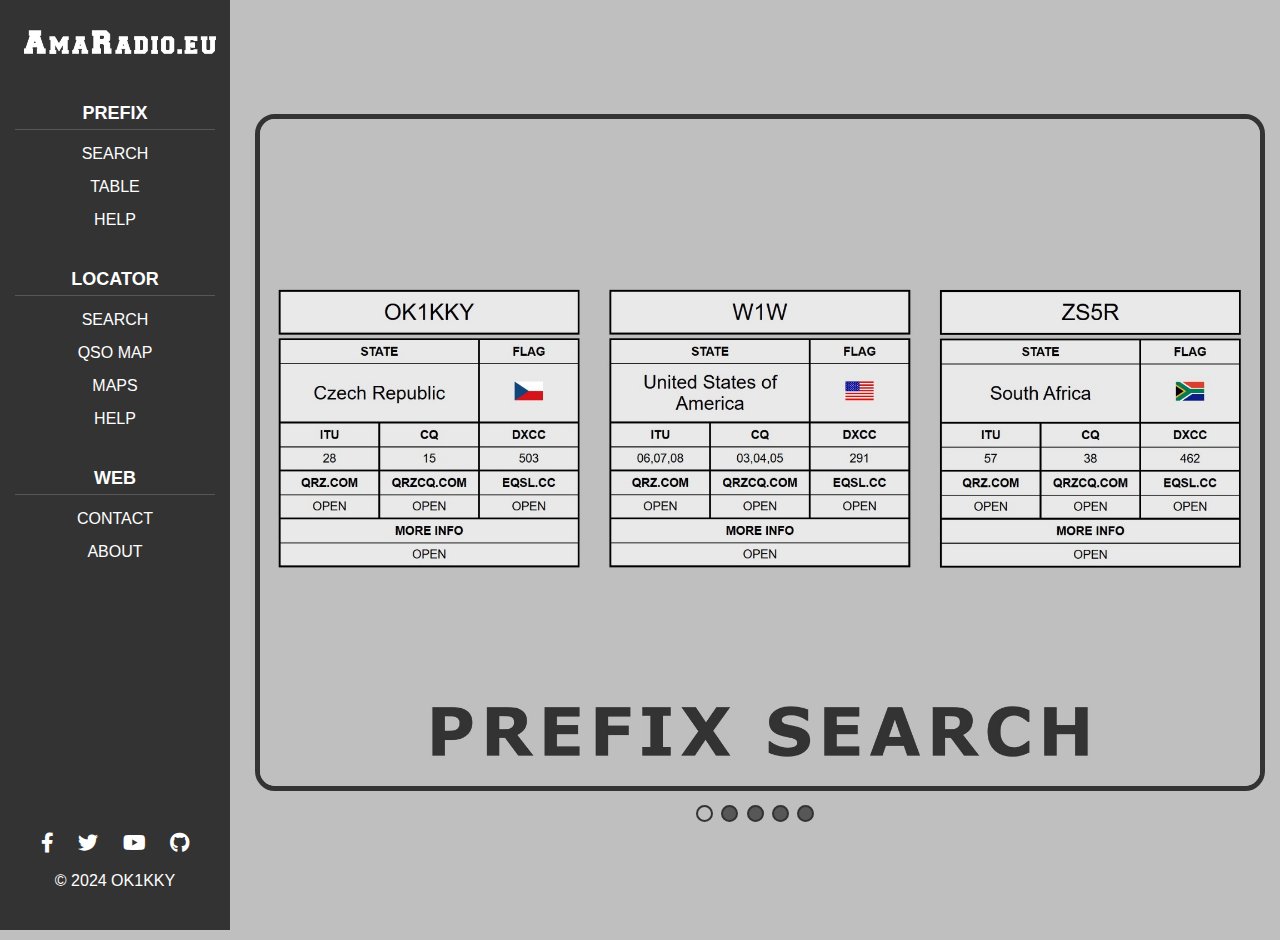
==== index.html @ 5a49ce2e "Edit page" ====
<!DOCTYPE html>
<html lang="cs">
<head>
    <meta charset="UTF-8">
    <meta name="viewport" content="width=device-width, initial-scale=1.0">
    <meta name="robots" content="index, follow">
    <meta name="description" content="Tools for radio amateurs">
    <meta name="keywords" content="ham radio, ama radio, prefix, locator, map, OK1KKY">
    <meta name="author" content="OK1KKY">
    <meta property="og:title" content="AmaRadio.eu">
    <meta property="og:description" content="Tools for radio amateurs">
    <meta property="og:image" content="https://prefix.ok1kky.cz/image/logo-title.png">
    <title>AmaRadio.eu</title>
    <link rel="apple-touch-icon" sizes="180x180" href="image/fav/apple-touch-icon.png">
    <link rel="icon" type="image/png" sizes="32x32" href="image/fav/favicon-32x32.png">
    <link rel="icon" type="image/png" sizes="16x16" href="image/fav/favicon-16x16.png">
    <link rel="manifest" href="image/fav/site.webmanifest">
    <link rel="mask-icon" href="image/fav/safari-pinned-tab.svg" color="#5bbad5">
    <meta name="msapplication-TileColor" content="#da532c">
    <meta name="theme-color" content="#ffffff">
    <link rel="stylesheet" href="https://cdnjs.cloudflare.com/ajax/libs/font-awesome/6.0.0-beta3/css/all.min.css">
    <link rel="stylesheet" type="text/css" href="css/menu.css">
    <link rel="stylesheet" type="text/css" href="css/index.css">
    <script async src="https://www.googletagmanager.com/gtag/js?id=G-YV2XHJKTNW"></script>
    <script>
      window.dataLayer = window.dataLayer || [];
      function gtag(){dataLayer.push(arguments);}
      gtag('js', new Date());

      gtag('config', 'G-YV2XHJKTNW');
    </script>
    <style type="text/css">

    </style>
    </head>
    <body>
        <div class="container">
            <nav class="sidebar" id="sidebar">
                <a href="/">
                    <img class="logo" src="image/logo-web.png" alt="Logo">
                </a>
                <div class="menu">
                    <h2>PREFIX</h2>
                    <ul>
                        <li><a href="prefix">SEARCH</a></li>
                        <li><a href="table">TABLE</a></li>
                        <li><a href="prefix-help">HELP</a></li>
                    </ul>
                </div>
                <div class="menu">
                    <h2>LOCATOR</h2>
                    <ul>
                        <li><a href="locator">SEARCH</a></li>
                        <li><a href="qso-map">QSO MAP</a></li>
                        <li><a href="maps">MAPS</a></li>
                        <li><a href="locator-help">HELP</a></li>
                    </ul>
                </div>
                <div class="menu">
                    <h2>WEB</h2>
                    <ul>
                        <li><a href="contact">CONTACT</a></li>
                        <li><a href="about">ABOUT</a></li>
                    </ul>
                </div>
                <footer>
                    <div class="social-icons">
                        <a href="https://fb.me/ok1kky" target="_blank" class="fab fa-facebook-f"></a>
                        <a href="https://x.com/ok1kky" target="_blank" class="fab fa-twitter"></a>
                        <a href="https://www.youtube.com/@ok1kky" target="_blank" class="fab fa-youtube"></a>
                        <a href="https://github.com/ondrahladik/AmaRadio.eu" target="_blank" class="fab fa-github"></a>
                    </div>
                    <br>
                    <div>&copy; 2024 OK1KKY</div>
                </footer>
            </nav>
            <main class="content-index">
                <button class="burger" id="burger">&#9776;</button>
                <div class="index-container">
                    <div class="slideshow-container">
                        <div class="slideshow-wrapper">
                            <div class="mySlides">
                              <a href="prefix"><img class="desktop" src="image/slide/slide1.jpg" style="width:100%"></a>
                              <a href="prefix"><img class="mobile" src="image/slide/mslide1.jpg" style="width:90%"></a>
                            </div>

                            <div class="mySlides">
                              <a href="locator"><img class="desktop" src="image/slide/slide2.jpg" style="width:100%"></a>
                              <a href="locator"><img class="mobile" src="image/slide/mslide2.jpg" style="width:90%"></a>
                            </div>

                            <div class="mySlides">
                              <a href="locator"><img class="desktop" src="image/slide/slide3.jpg" style="width:100%"></a>
                              <a href="locator"><img class="mobile" src="image/slide/mslide3.jpg" style="width:90%"></a>
                            </div>

                            <div class="mySlides">
                              <a href="qso-map"><img class="desktop" src="image/slide/slide4.jpg" style="width:100%"></a>
                              <a href="qso-map"><img class="mobile" src="image/slide/mslide4.jpg" style="width:90%"></a>
                            </div>

                            <div class="mySlides">
                              <a href="maps"><img class="desktop" src="image/slide/slide5.jpg" style="width:100%"></a>
                              <a href="maps"><img class="mobile" src="image/slide/mslide5.jpg" style="width:90%"></a>
                            </div>

                            <div style="text-align:center">
                              <span class="dot"></span> 
                              <span class="dot"></span> 
                              <span class="dot"></span> 
                              <span class="dot"></span> 
                              <span class="dot"></span>
                            </div>
                        </div>
                    </div>
                </div>
            </main>
        </div>
    <script type="text/javascript" src="js/index.js"></script>
    <script type="text/javascript" src="js/menu.js" ></script>
    </body>
    </html>
---- css/menu.css ----
body {
    font-family: Arial, sans-serif;
    margin: 0;
    padding: 0;
    height: 100vh;
    overflow: auto;
    background-color: #bfbfbf;
}

.container {
    display: flex;
    width: 100%;
}

.sidebar {
    width: 200px;
    padding: 15px;
    color: white;
    gap: 20px;
    background-color: #333;
    position: fixed;
    top: 0;
    left: 0;
    height: 100%;
    z-index: 999; 
    transition: transform 0.3s ease;
}

.sidebar .menu {
    flex: 1;
    text-align: center;
}

.sidebar h2 {
    margin: 0;
    margin-bottom: 10px;
    font-size: 18px;
    border-bottom: 1px solid #575757;
    padding-bottom: 5px;
}

.sidebar ul {
    list-style-type: none;
    padding: 0;
    margin: 0;
}

.sidebar ul li {
    margin: 5px 0;
}

.sidebar ul li a {
    color: white;
    text-decoration: none;
    display: block;
    padding: 5px;
    box-sizing: border-box;
}

.sidebar ul li a:hover {
    background-color: #575757;
}

.content-table, .content-prefix, .content-form, .content-prefixhelpx, .content-about {
    flex-grow: 1;
    padding: 20px;
    padding-bottom: 20px;
    padding-left: 250px;
    background-color: #bfbfbf;
    position: relative;
    transition: margin-left 0.3s ease;
    display: flex;
    flex-direction: column;
    align-items: center;
    text-align: center;
}

.content-index {
    flex-grow: 1;
    padding: 20px;
    padding-bottom: 20px;
    padding-left: 250px;
    position: relative;
    transition: margin-left 0.3s ease;
    display: flex;
    flex-direction: column;
    align-items: center;
    text-align: center;
}

.content-locator {
    flex-grow: 1;
    padding: 0;
    padding-left: 230px;
    background-color: #bfbfbf;
    position: relative;
    transition: margin-left 0.3s ease;
    display: flex;
    flex-direction: column;
    align-items: center;
    text-align: center;
}

.content-qso, .content-maps {
    flex-grow: 1;
    padding: 0;
    padding-top: 0;
    padding-bottom: 0;
    padding-left: 230px;
    background-color: #bfbfbf;
    position: relative;
    transition: margin-left 0.3s ease;
    display: flex;
    flex-direction: column;
    align-items: center;
    text-align: center;
}

.burger {
    display: none;
    position: absolute;
    top: 20px;
    right: 20px;
    font-size: 24px;
    background: #e9e9e9;
    border: 2px solid #333333;
    border-radius: 10px;
    color: black;
    cursor: pointer;
    z-index: 1000; 
}

.menu {
    padding-top: 30px;
}

footer {
    text-align: center; 
    position: absolute;
    bottom: 40px;
    left: 0; 
    right: 0; 
    transform: translateX(0); 
}

footer .social-icons {
    margin-top: 10px;
}

footer .social-icons a {
    color: white;
    margin: 0 10px;
    font-size: 20px;
    text-decoration: none;
}

footer .social-icons a:hover {
    color: #575757;
}

button:hover {
    color: white;
    background-color: #333333;
}

.logo {
    width: 200px;
    height: auto;
    transition: filter 0.3s ease;
}

.logo:hover {
    transform: scale(1.04);
    opacity: 0.5;
}

.active {
    font-weight: bolder;
    color: #74cae6 !important;
}

.title {
    margin-bottom: 30px;
    margin-top: 10px;
}

/* Mobilní styl */
@media (max-width: 768px) {
    .sidebar {
        position: fixed;
        top: 0;
        left: 0;
        height: 100%;
        transform: translateX(-100%);
        z-index: 999; 
    }

    .sidebar.open {
        transform: translateX(0);
    }

    .burger {
        display: block;
    }

    .content-table, .content-index, .content-prefix, .content-form, .content-prefixhelpx, .content-about {
        margin-left: 0;
        padding-left: 20px; 
    }

    .content-locator  {
        margin-left: 0;
        padding-left: 0; 
    }

    .content-qso, .content-maps {
        margin-left: 0;
        padding-left: 0; 
    }

    footer {
        bottom: 40px;
    }

    .menu {
        padding-top: 10px;
    }
}
---- css/index.css ----
body {
                background-color: #bfbfbf;
                overflow: hidden;
                background-image: url(../image/background.png); 
                background-size: cover; 
                background-repeat: no-repeat; 
            }

          .index-container {
              display: flex;
              justify-content: center; 
              align-items: center; 
              height: 100vh; 
              margin: 0;
          }

          .slideshow-container {
              max-width: 1000px;
              width: 100%; 
          }

          /* slideshow wrapper */
          .slideshow-wrapper {
              display: flex;
              flex-direction: column;
              align-items: center;
          }

          img {
              border: 5px solid #333;
              border-radius: 20px;
          }

          .mySlides {
              display: none;
          }

          /* dots */
          .dot {
              height: 13px;
              width: 13px;
              margin: 0 2px;
              background-color: #575757;
              border: 2px solid #333;
              border-radius: 50%;
              display: inline-block;
              transition: background-color 0.6s ease;
              margin-top: 10px;
          }

          .active {
              background-color: #bfbfbf;
              border: 2px solid #333;
          }

          /* mobile */
          @media (max-width: 768px) {
              img.desktop, .dot {
                  display: none;
              }
          }

          /* desktop */
          @media (min-width: 768px) {
              img.mobile {
                  display: none;
              }
          }
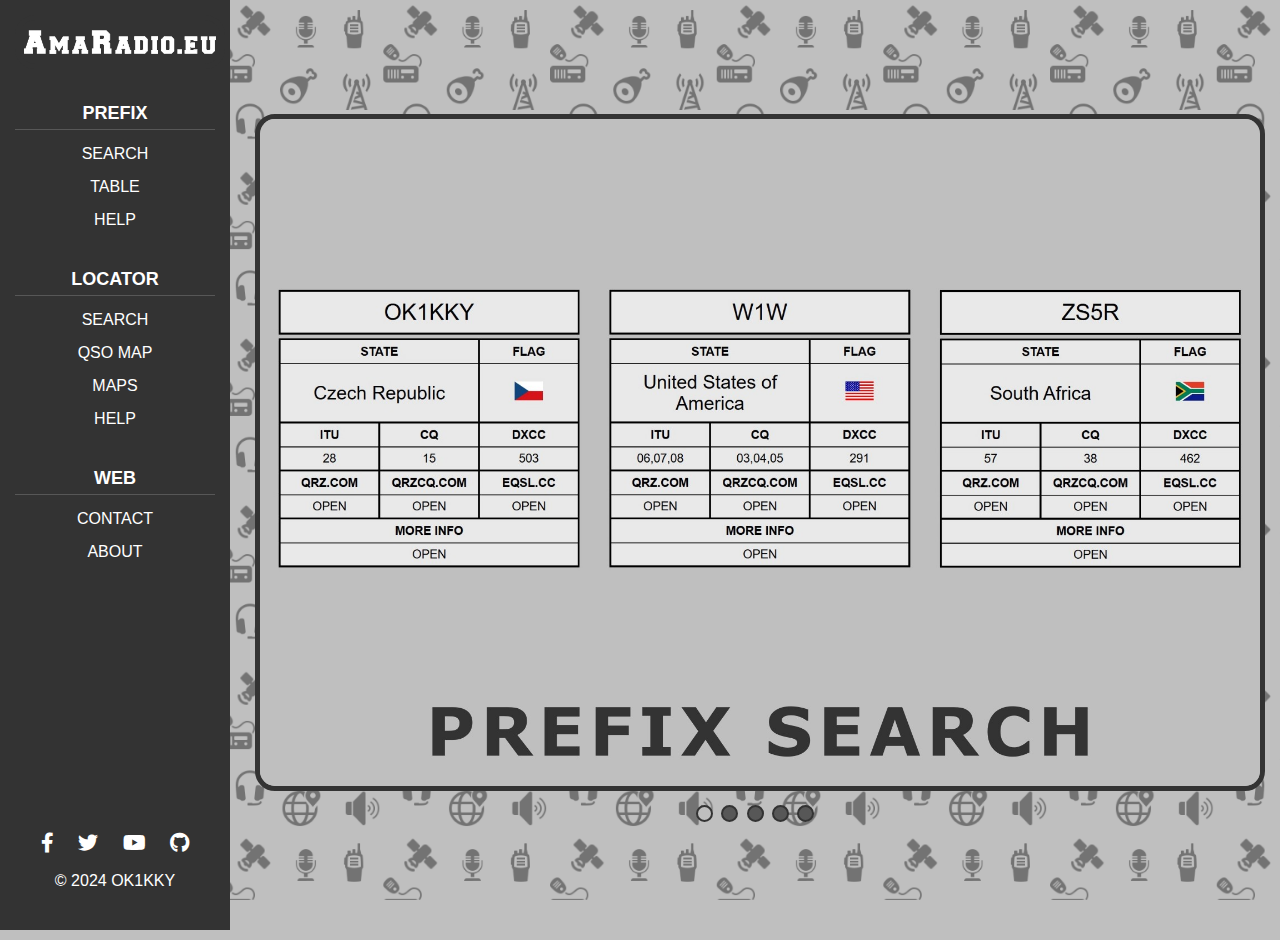
==== commit 0e0c4c46: "Edit page" ====
--- a/index.html
+++ b/index.html
@@ -71,7 +71,7 @@
                         <a href="https://github.com/ondrahladik/AmaRadio.eu" target="_blank" class="fab fa-github"></a>
                     </div>
                     <br>
-                    <div>&copy; 2024 OK1KKY</div>
+                    <div>&copy; 2024 <a href="https://www.ok1kky.cz" target="_blank">OK1KKY</a></div>
                 </footer>
             </nav>
             <main class="content-index">
--- a/css/menu.css
+++ b/css/menu.css
@@ -134,6 +134,16 @@
     padding-top: 30px;
 }
 
+
+footer a {
+    color: white;
+    text-decoration: none;
+}
+
+footer a:hover {
+    color: #575757;
+}
+
 footer {
     text-align: center; 
     position: absolute;
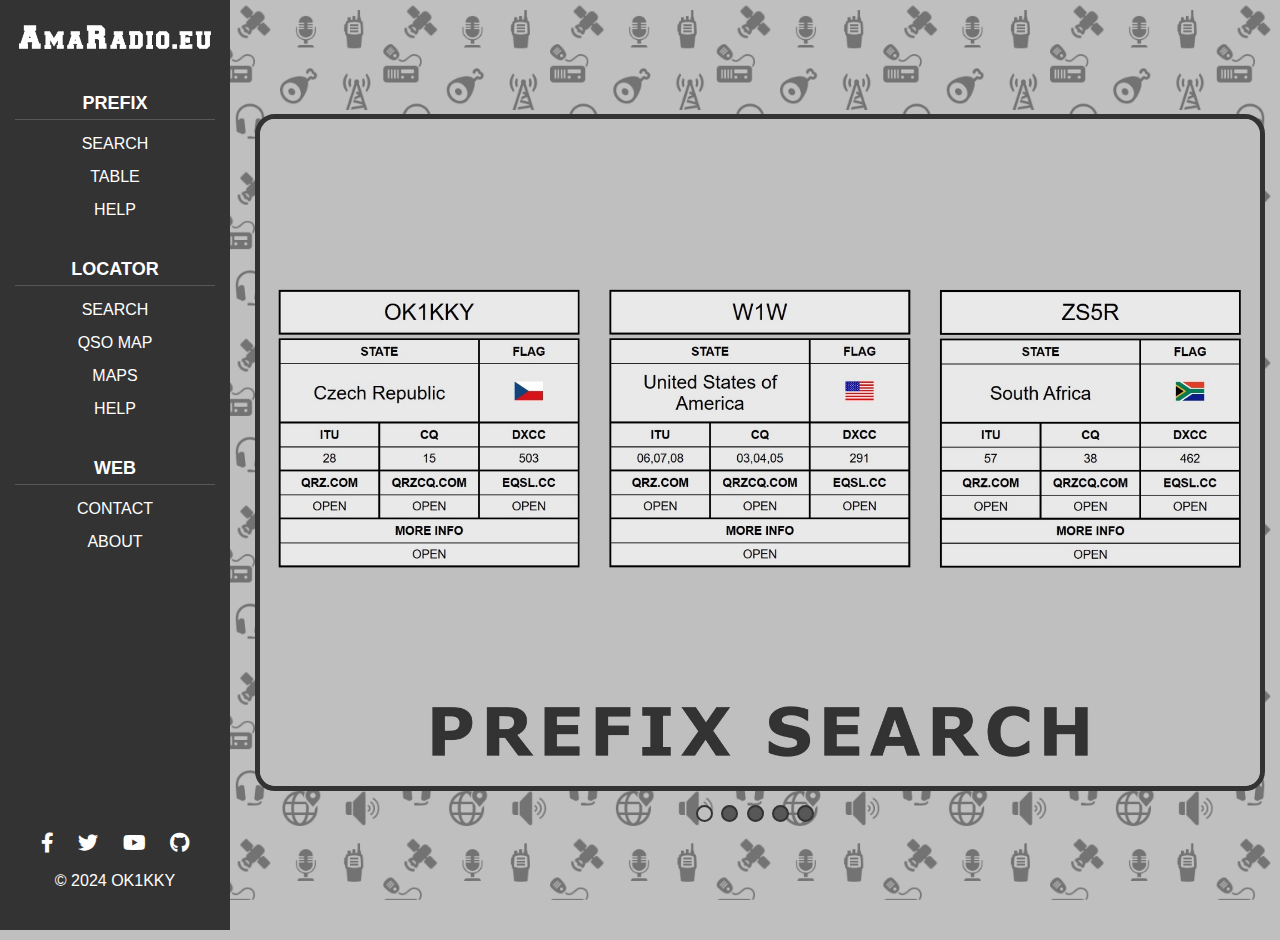
==== commit 40974a85: "Edit page" ====
--- a/index.html
+++ b/index.html
@@ -9,7 +9,7 @@
     <meta name="author" content="OK1KKY">
     <meta property="og:title" content="AmaRadio.eu">
     <meta property="og:description" content="Tools for radio amateurs">
-    <meta property="og:image" content="https://prefix.ok1kky.cz/image/logo-title.png">
+    <meta property="og:image" content="https://amaradio.eu/image/logo-title.png">
     <title>AmaRadio.eu</title>
     <link rel="apple-touch-icon" sizes="180x180" href="image/fav/apple-touch-icon.png">
     <link rel="icon" type="image/png" sizes="32x32" href="image/fav/favicon-32x32.png">
--- a/css/index.css
+++ b/css/index.css
@@ -26,9 +26,9 @@
               align-items: center;
           }
 
-          img {
-              border: 5px solid #333;
-              border-radius: 20px;
+          img.desktop, img.mobile {
+            border: 5px solid #333;
+            border-radius: 20px;
           }
 
           .mySlides {
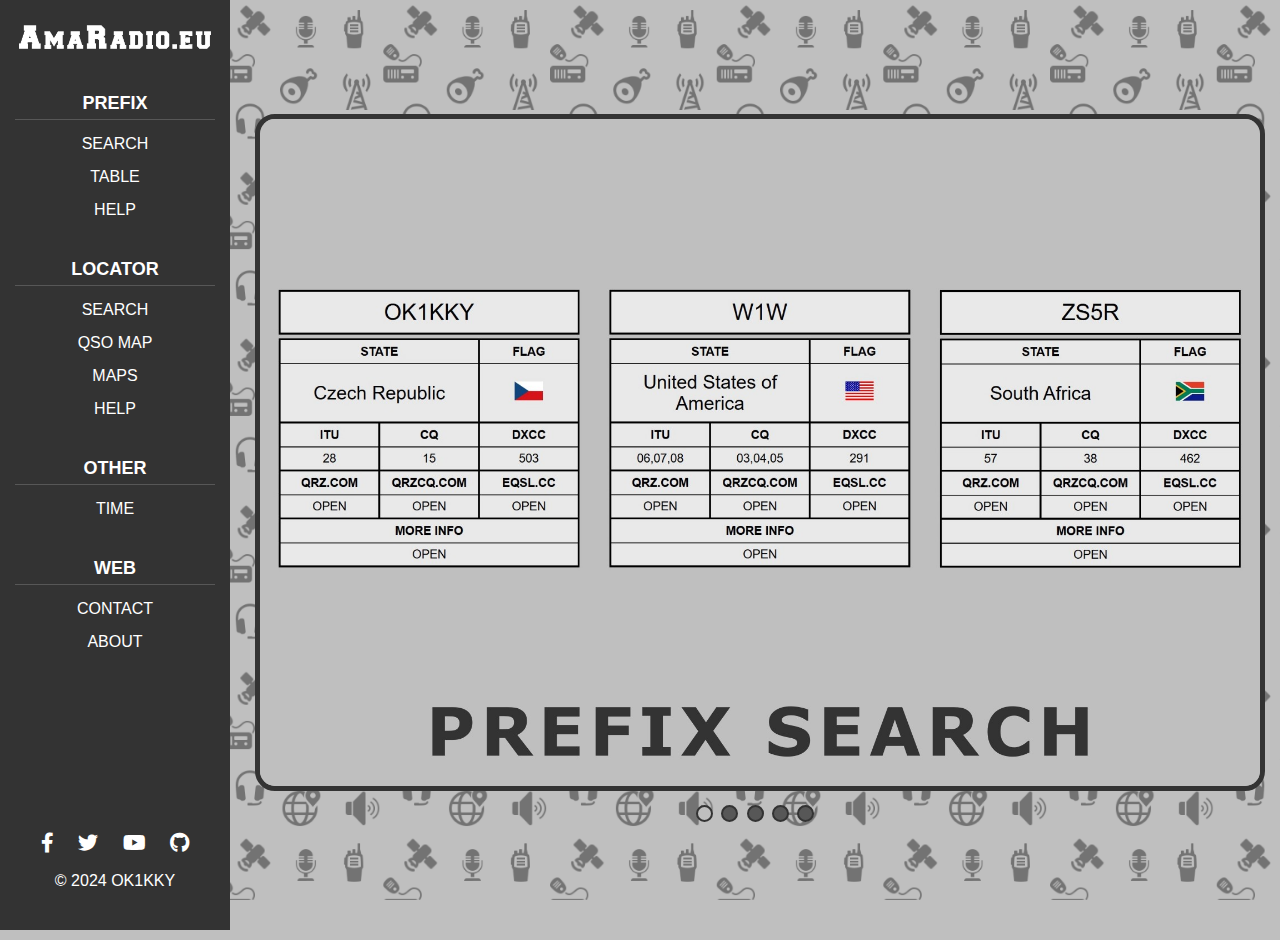
==== commit 50da4daf: "Edit page" ====
--- a/index.html
+++ b/index.html
@@ -1,5 +1,5 @@
 <!DOCTYPE html>
-<html lang="cs">
+<html lang="en">
 <head>
     <meta charset="UTF-8">
     <meta name="viewport" content="width=device-width, initial-scale=1.0">
@@ -54,6 +54,12 @@
                         <li><a href="qso-map">QSO MAP</a></li>
                         <li><a href="maps">MAPS</a></li>
                         <li><a href="locator-help">HELP</a></li>
+                    </ul>
+                </div>
+                <div class="menu">
+                    <h2>OTHER</h2>
+                    <ul>
+                        <li><a href="time" target="_blank">TIME</a></li>
                     </ul>
                 </div>
                 <div class="menu">
--- a/css/menu.css
+++ b/css/menu.css
@@ -203,10 +203,15 @@
         height: 100%;
         transform: translateX(-100%);
         z-index: 999; 
+        font-size: 90%;
     }
 
     .sidebar.open {
         transform: translateX(0);
+    }
+
+    .sidebar ul li a {
+        padding: 0;
     }
 
     .burger {
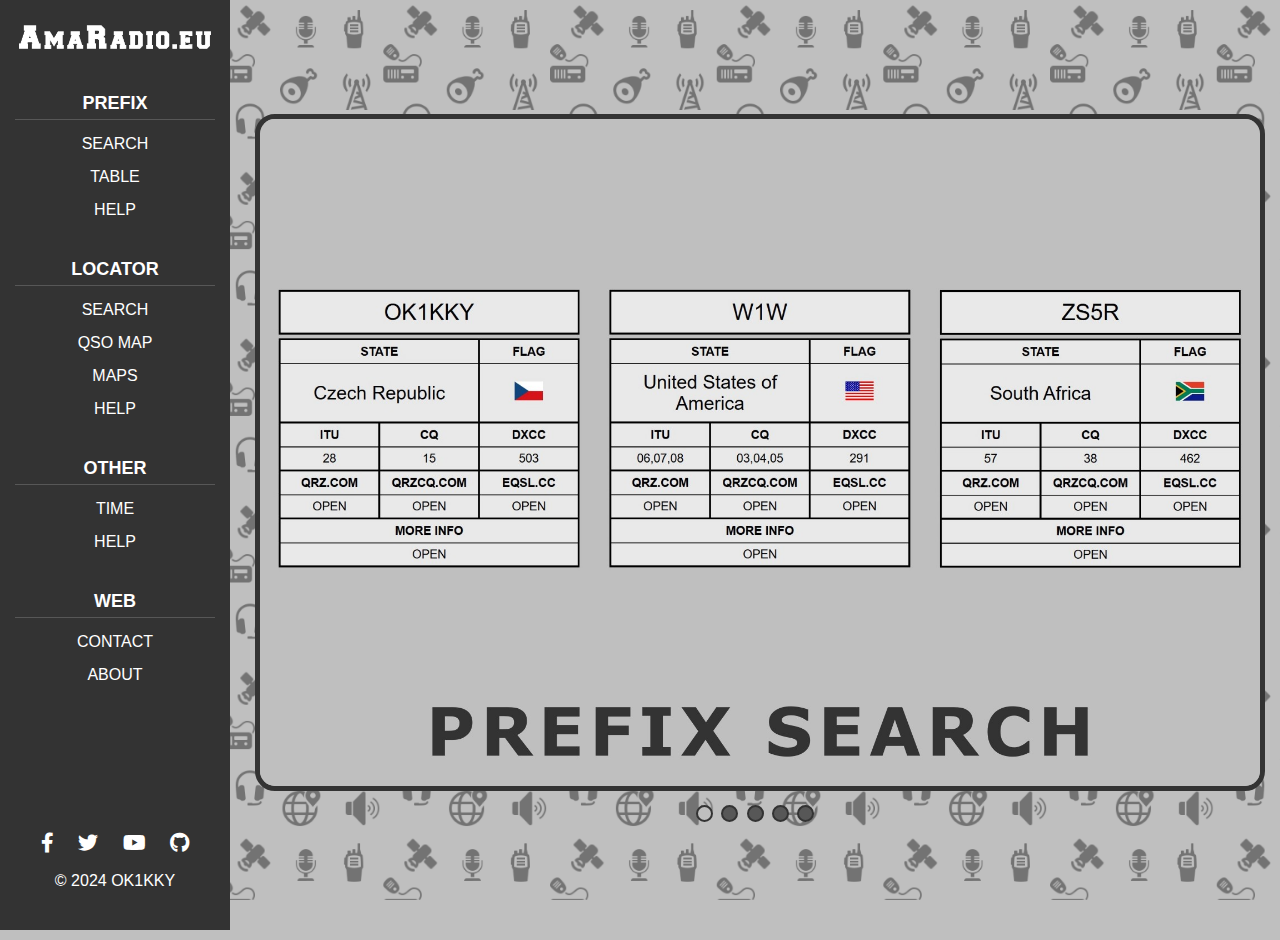
==== commit 45b53b38: "Edit page" ====
--- a/index.html
+++ b/index.html
@@ -60,6 +60,7 @@
                     <h2>OTHER</h2>
                     <ul>
                         <li><a href="time" target="_blank">TIME</a></li>
+                        <li><a href="other-help">HELP</a></li>
                     </ul>
                 </div>
                 <div class="menu">
--- a/css/menu.css
+++ b/css/menu.css
@@ -61,7 +61,12 @@
     background-color: #575757;
 }
 
-.content-table, .content-prefix, .content-form, .content-prefixhelpx, .content-about {
+.content-table,
+.content-prefix, 
+.content-form, 
+.content-prefixhelp, 
+.content-about, 
+.content-otherhelp {
     flex-grow: 1;
     padding: 20px;
     padding-bottom: 20px;
@@ -218,7 +223,13 @@
         display: block;
     }
 
-    .content-table, .content-index, .content-prefix, .content-form, .content-prefixhelpx, .content-about {
+    .content-table, 
+    .content-index, 
+    .content-prefix, 
+    .content-form, 
+    .content-prefixhelp, 
+    .content-about,
+    .content-otherhelp {
         margin-left: 0;
         padding-left: 20px; 
     }
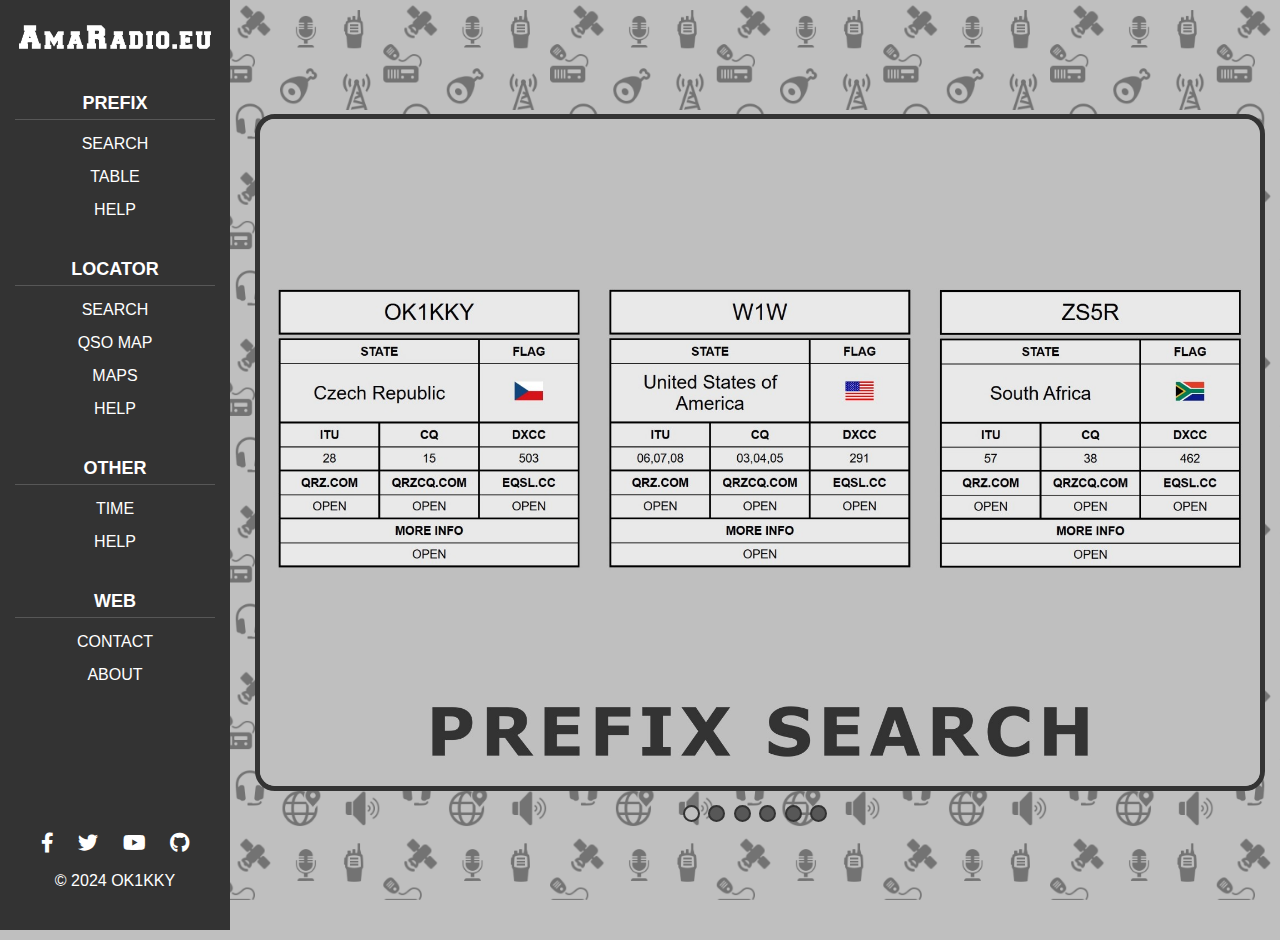
==== commit 67471b2e: "Edit page" ====
--- a/index.html
+++ b/index.html
@@ -111,11 +111,17 @@
                               <a href="maps"><img class="mobile" src="image/slide/mslide5.jpg" style="width:90%"></a>
                             </div>
 
+                            <div class="mySlides">
+                              <a href="time" target="_blank"><img class="desktop" src="image/slide/slide6.jpg" style="width:100%"></a>
+                              <a href="time" target="_blank"><img class="mobile" src="image/slide/mslide6.jpg" style="width:90%"></a>
+                            </div>
+
                             <div style="text-align:center">
                               <span class="dot"></span> 
                               <span class="dot"></span> 
                               <span class="dot"></span> 
                               <span class="dot"></span> 
+                              <span class="dot"></span>
                               <span class="dot"></span>
                             </div>
                         </div>
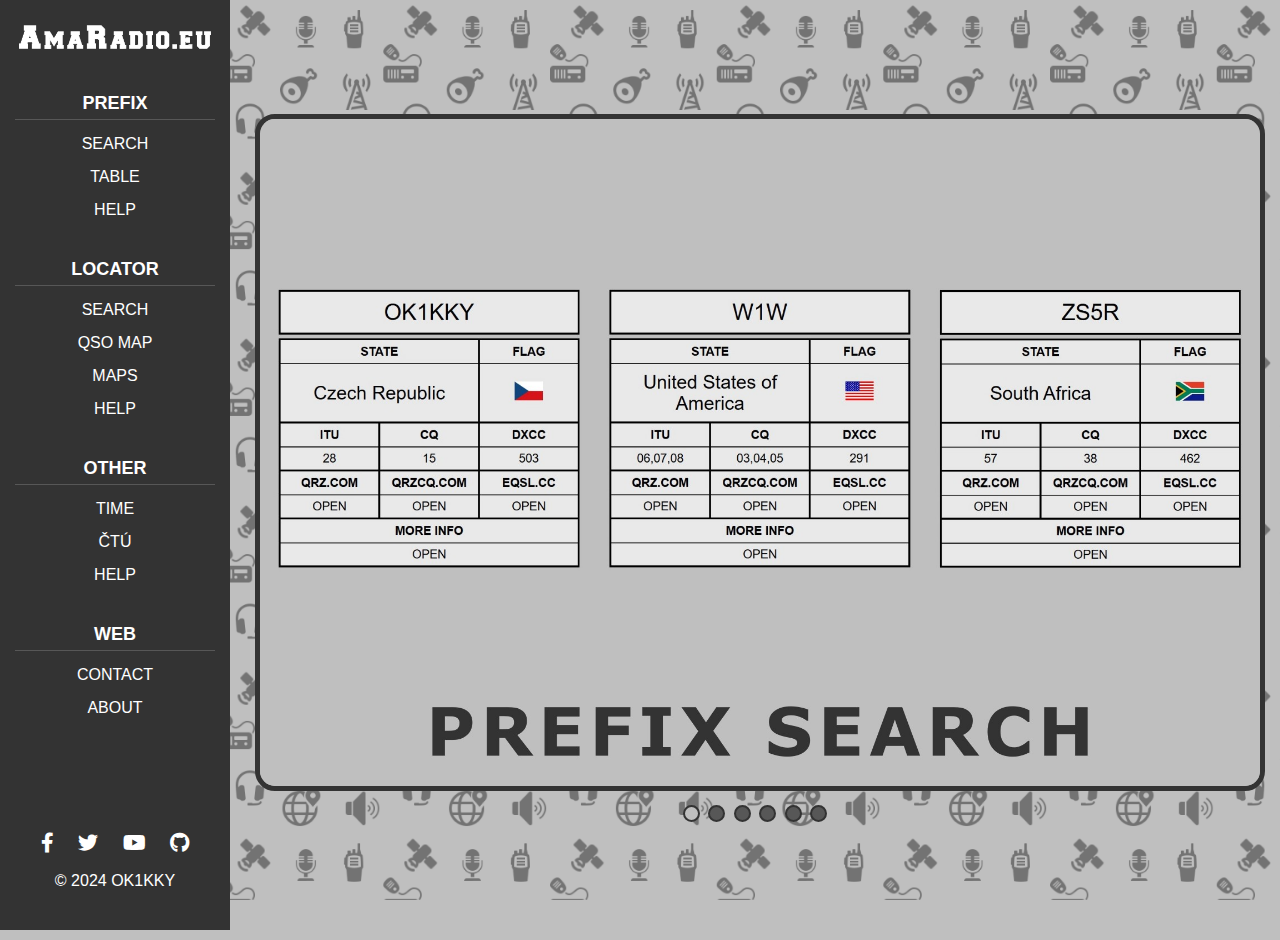
==== commit ea9b8a37: "Add menu item" ====
--- a/index.html
+++ b/index.html
@@ -60,6 +60,7 @@
                     <h2>OTHER</h2>
                     <ul>
                         <li><a href="time" target="_blank">TIME</a></li>
+                        <li><a href="https://ctu.amaradio.eu" target="_blank" title="only czech">ČTÚ</a></li>
                         <li><a href="other-help">HELP</a></li>
                     </ul>
                 </div>
--- a/css/menu.css
+++ b/css/menu.css
@@ -199,6 +199,10 @@
     margin-top: 10px;
 }
 
+td.note {
+    font-size: 13px;
+}
+
 /* Mobilní styl */
 @media (max-width: 768px) {
     .sidebar {
